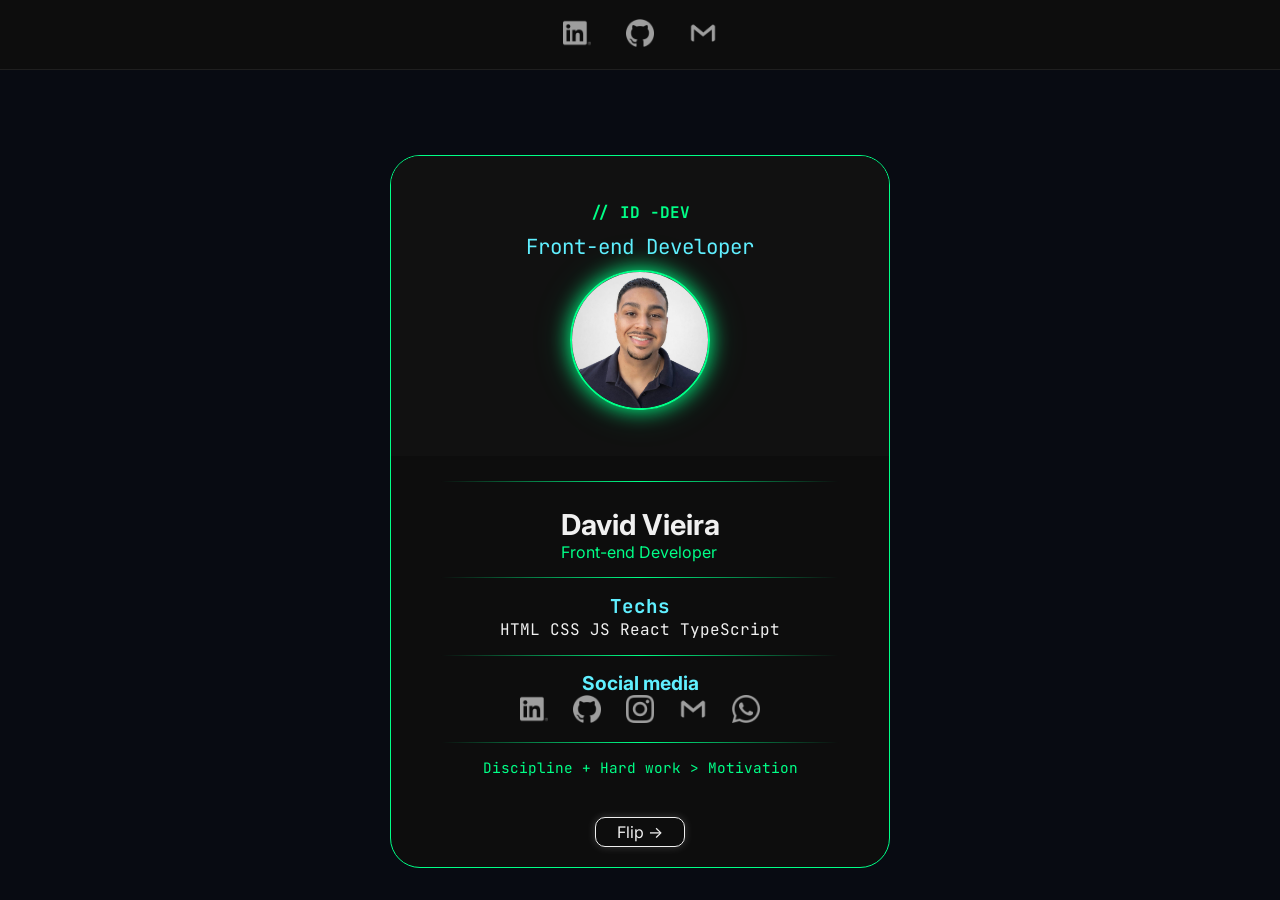
==== teste.html @ 3bdeabc5 "feat: initial commit - dev id card project" ====
<!DOCTYPE html>
<html lang="pt-br">

<head>
    <meta charset="UTF-8">
    <meta name="viewport" content="width=device-width, initial-scale=1.0">
    <link rel="stylesheet" href="./teste.css">
    <title>Test - ID</title>
</head>

<body>
    <nav class="navbar">

        <div class="nav-socials">
            <a href="https://linkedin.com/in/david-vieira-dev" target="_blank" rel="noopener noreferrer">
                <img class="logo" src="./assets.png/linkedln.png" alt="LinkedIn">
            </a>
            <a href="https://github.com/Dvd-2405" target="_blank" rel="noopener noreferrer">
                <img class="logo" src="./assets.png/github.png" alt="GitHub">
            </a>

            <a href="mailto:davidvieira3364@gmail.com" rel="noopener noreferrer">
                <img class="logo" src="./assets.png/gmail.png" alt="Gmail">
            </a>
        </div>
    </nav>

    <div class="card-container">
        <div class="card-inner">

            <main class="card-frente">
                <header>
                    <p class="top"> // ID -DEV</p>
                    <p class="subtitle">Front-end Developer</p>
                    <img src="./assets.png/perfil.png" alt="DV" class="perfil">
                </header>
                <hr>
                <section>
                    <div class="title">
                        <h1>David Vieira</h1>
                        <p>Front-end Developer</p>
                    </div>
                    <hr>
                    <div class="techs">
                        <h2>Techs</h2>
                        <ul>
                            <li>HTML</li>
                            <li>CSS</li>
                            <li>JS</li>
                            <li>React</li>
                            <li>TypeScript</li>
                        </ul>
                    </div>
                    <hr>
                    <div class="midias">
                        <h2>Social media</h2>
                        <ul class="midia">
                            <a href="#"><img class="logo" src="./assets.png/linkedln.png" alt="LinkedIn"></a>
                            <a href="#"><img class="logo" src="./assets.png/github.png" alt="GitHub"></a>
                            <a href="#"><img class="logo" src="./assets.png/insta.png" alt="Instagram"></a>
                            <a href="#"><img class="logo" src="./assets.png/gmail.png" alt="Gmail"></a>
                            <a href="#"><img class="logo" src="./assets.png/wpp.png" alt="WhatsApp"></a>
                        </ul>
                    </div>
                    <hr>
                    <div class="text">
                        <p>Discipline + Hard work > Motivation</p>
                    </div>
                </section> 
                <p class="flip-hint"> Flip → </p>
            </main>

            <div class="card-verso">
                <h2 class="back-titulo">// About me</h2>
                <hr>
                <ul class="curiosidades">
                    <li>📖 Guided by faith</li>
                    <li>🏋️ Training every day</li>
                    <li>🎵 Musician</li>
                    <li>⚽ Football lover</li>
                    <li>💻 Constantly improving in programming</li>
                    <li>☕ Fueled by coffee</li>
                    <li>🎯 Focus and discipline above all</li>
                </ul>
                <p class="flip-hint"> ← Voltar </p>
            </div>

        </div>
    </div> 
      <script src="./animacao.js"></script>
</body>

</html>
---- teste.css ----
@import url('https://fonts.googleapis.com/css2?family=Inter:wght@100..900&family=JetBrains+Mono:wght@100..800&display=swap');

* {
    margin: 0;
    padding: 0;
    box-sizing: border-box;
}

:root {
    --primary: #00FF87;
    --secondary: #60EFFF;
    --bg: #080B12;
    --card: #0D0D0D;
    --card-top: #111111;
    --text: #F0F0F0;
    --line: #333;
}

body {
    font-family: 'Inter', sans-serif;
    background-color: var(--bg);
    display: flex;
    justify-content: center;
    align-items: center;
    min-height: 100vh;
    padding: 80px 20px 20px 20px;
}


.navbar {
    position: fixed;
    top: 0;
    left: 0;
    width: 100%;
    height: 70px;
    background-color: #0D0D0D;
    border-bottom: 1px solid #1f1f1f;
    display: flex;
    align-items: center;
    justify-content:center; 
    padding: 0 40px;
    z-index: 999; 

}

.nav-logo {
    font-family: 'JetBrains Mono', monospace;
    font-size: 1.1rem;
    font-weight: 700;
    color: var(--text);
}

.nav-logo span {
    color: var(--primary);
    font-size: 0.85rem;
}

.nav-links {
    display: flex;
    gap: 30px;
    list-style: none;
}

.nav-links a {
    font-family: 'JetBrains Mono', monospace;
    font-size: 0.9rem;
    color: var(--text);
    text-decoration: none;
    transition: 0.3s;
}

.nav-links a:hover {
    color: var(--primary);
}

.nav-socials {
    display: flex;
    justify-content: center;
    align-items: center;
    gap: 35px; 
}

.card-container {
    width: 90%;
    max-width: 500px;
    min-height: 650px;
    perspective: 1000px;
    cursor: pointer;
}

.card-inner {
    width: 100%;
    min-height: 650px;
    position: relative;
    transform-style: preserve-3d;
    transition: transform 0.7s ease;
}

    .card-inner.flipped {
    transform: rotateY(180deg);
}

.card-frente,
.card-verso {
    position: absolute;
    width: 100%;
    min-height: 650px;
    border-radius: 30px;
    backface-visibility: hidden;
    overflow: hidden;
}

.card-frente {
    background-color: var(--card);
    display: flex;
    flex-direction: column;
    align-items: center;
    gap: 25px; 
    border: 1px solid var(--primary); 

} .flip-hint {
        color: var(--text);
    border: 1px solid var(--text); 
    border-radius: 10px; 
    height: 30px; 
    width: 90px; 
    align-items: center;
    justify-content: center; 
    display: flex;
    box-shadow: 0 0 8px rgba(240, 240, 240, 0.2);
    margin-bottom: 20px;
}

.flip-hint:hover {
    box-shadow: 0 0 15px rgba(240, 240, 240, 0.4);
    background-color: rgba(240, 240, 240, 0.05);
}

.card-verso {
    background-color: var(--card);
    border: 1px solid var(--primary);
    transform: rotateY(180deg);
    display: flex;
    flex-direction: column;
    align-items: center;
    justify-content: center;
    padding: 40px 30px; 
    gap: 20px;
}


header {
    width: 100%;
    height: 300px;
    background-color: var(--card-top);
    display: flex;
    flex-direction: column;
    justify-content: center;
    align-items: center;
    gap: 10px;
}

.top {
    font-family: 'JetBrains Mono', monospace;
    color: var(--primary);
    font-weight: 700;
    font-size: 1rem;
}

.subtitle {
    font-family: 'JetBrains Mono', monospace;
    color: var(--secondary);
    font-size: 1.3rem;
}

p {
    color: var(--primary);
}

h1 {
    color: var(--text);
    font-size: 1.8rem;
}

h2 {
    color: var(--secondary);
    font-size: 1.2rem;
    display: flex;
    justify-content: center;
    align-items: center;
}

.perfil {
    width: 140px;
    height: 140px;
    border-radius: 50%;
    object-fit: cover;
    border: 2px solid var(--primary);
    transition: 0.3s; 
    box-shadow: 0 0 20px var(--primary), 0 0 40px rgba(0, 255, 135, 0.2);
}

section {
    width: 100%;
    display: flex;
    flex-direction: column;
    align-items: center;
    gap: 15px;
}

hr {
    width: 80%;
    border: none;
    height: 1px;
    background: linear-gradient(to right, transparent, var(--primary), transparent);
}

ul {
    display: flex;
    gap: 10px;
    list-style: none;
    flex-wrap: wrap;
    justify-content: center; 
} 

.techs {
    color: var(--text);
    font-family: 'JetBrains Mono', monospace;
}

button:hover {
    background-color: var(--primary);
    color: var(--card);
    transform: scale(1.05);
}

.midia {
    display: flex;
    justify-content: center;
    align-items: center;
    gap: 25px;
}

.logo {
    width: 28px;
    height: 28px;
    filter: brightness(0) invert(1);
    opacity: 0.6;
    transition: 0.3s;
}

.logo:hover {
    opacity: 1;
    filter: brightness(0) invert(1) drop-shadow(0 0 5px var(--primary));
}

.text {
    color: var(--primary);
    font-family: 'JetBrains Mono', monospace;
    font-size: 0.9rem;
    margin-bottom: 15px;
}

.back-titulo {
    color: var(--primary);
    font-family: 'JetBrains Mono', monospace;
    font-size: 1.1rem;
    font-weight: 700;
    align-self: flex-start;
}

.curiosidades {
    list-style: none;
    padding: 0;
    margin: 0;
    display: flex;
    flex-direction: column;
    width: 100%;
}

.curiosidades li {
    color: var(--text);
    font-size: 0.95em;
    font-family: 'JetBrains Mono', monospace;
    padding: 12px 0;
    border-bottom: 1px solid #1f1f1f;
    display: flex;
    align-items: center;
    gap: 10px;
}

.curiosidades li:last-child {
    border-bottom: none;
}

@media (max-width: 480px) {
    .navbar {
        padding: 0 20px;
    }

    .nav-links {
        gap: 15px;
    }

    .nav-links a {
        font-size: 0.75rem;
    }

    .nav-logo {
        font-size: 0.9rem;
    }

    .card-container,
    .card-inner,
    .card-frente,
    .card-verso {
        min-height: 600px;
    }

    header {
        height: 260px;
    }

    .perfil {
        width: 110px;
        height: 110px;
    }

    h1 {
        font-size: 1.4rem;
    }

    .subtitle {
        font-size: 1rem;
    }

    .top {
        font-size: 0.85rem;
    }

    button {
        font-size: 0.75rem;
        padding: 4px 10px;
    }

    .logo {
        width: 34px;
        height: 34px;
    }

    .curiosidades li {
        font-size: 0.85em;
    }

    .back-titulo {
        font-size: 1rem;
    }
}

@media (max-width: 360px) {
    .card-container,
    .card-inner,
    .card-frente,
    .card-verso {
        min-height: 560px;
    }

    h1 {
        font-size: 1.2rem;
    }

    .subtitle {
        font-size: 0.9rem;
    }

    .perfil {
        width: 90px;
        height: 90px;
    }
}
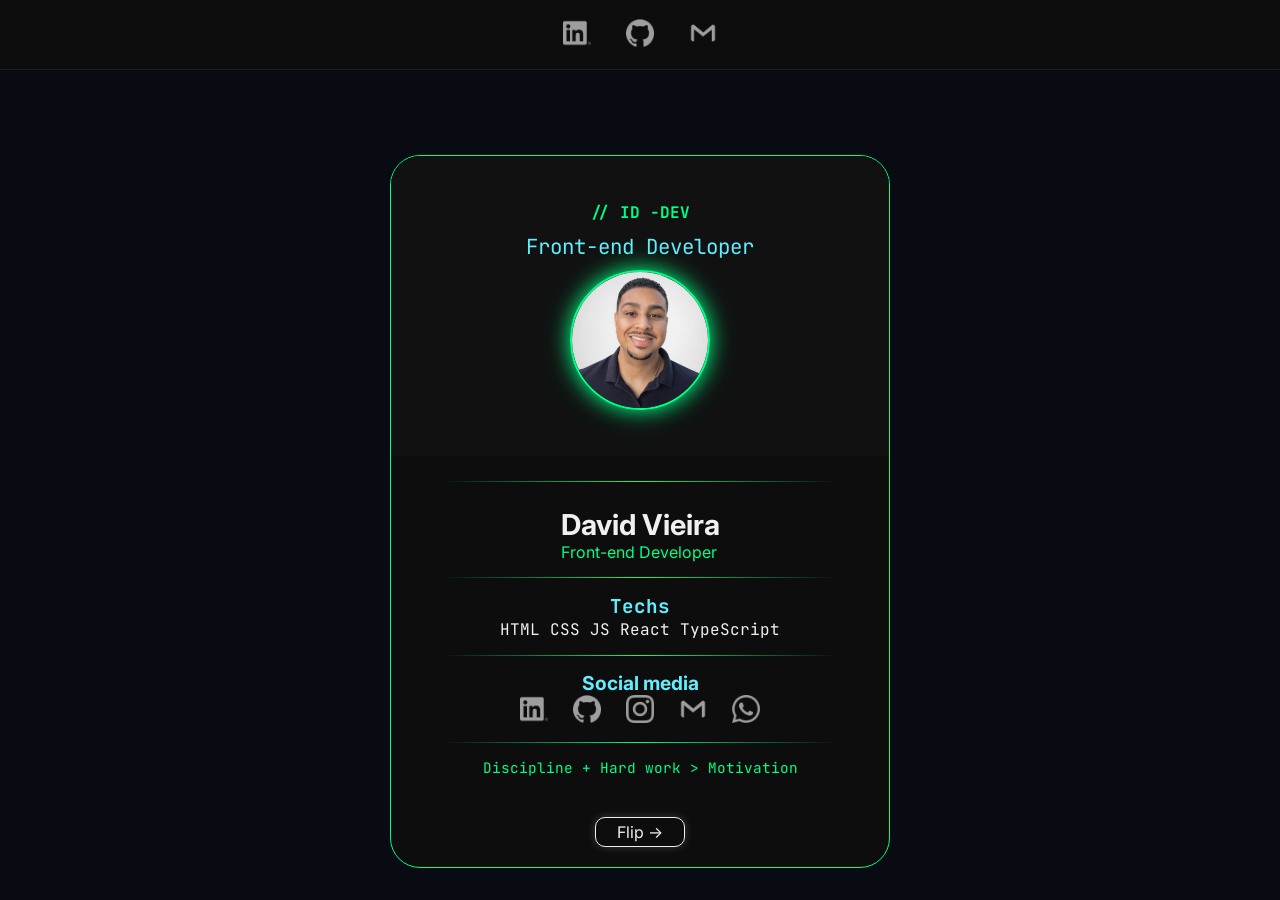
==== commit abd87756: "Id-dev" ====
--- a/teste.html
+++ b/teste.html
@@ -4,7 +4,7 @@
 <head>
     <meta charset="UTF-8">
     <meta name="viewport" content="width=device-width, initial-scale=1.0">
-    <link rel="stylesheet" href="./teste.css">
+    <link rel="stylesheet" href="./style.css">
     <title>Test - ID</title>
 </head>
 
@@ -85,7 +85,7 @@
                 <p class="flip-hint"> ← Voltar </p>
             </div>
 
-        </div>
+        </div>  
     </div> 
       <script src="./animacao.js"></script>
 </body>
--- a/style.css
+++ b/style.css
@@ -0,0 +1,380 @@
+@import url('https://fonts.googleapis.com/css2?family=Inter:wght@100..900&family=JetBrains+Mono:wght@100..800&display=swap');
+
+* {
+    margin: 0;
+    padding: 0;
+    box-sizing: border-box;
+}
+
+:root {
+    --primary: #00FF87;
+    --secondary: #60EFFF;
+    --bg: #080B12;
+    --card: #0D0D0D;
+    --card-top: #111111;
+    --text: #F0F0F0;
+    --line: #333;
+}
+
+body {
+    font-family: 'Inter', sans-serif;
+    background-color: var(--bg);
+    display: flex;
+    justify-content: center;
+    align-items: center;
+    min-height: 100vh;
+    padding: 80px 20px 20px 20px;
+}
+
+
+.navbar {
+    position: fixed;
+    top: 0;
+    left: 0;
+    width: 100%;
+    height: 70px;
+    background-color: #0D0D0D;
+    border-bottom: 1px solid #1f1f1f;
+    display: flex;
+    align-items: center;
+    justify-content:center; 
+    padding: 0 40px;
+    z-index: 999; 
+
+}
+
+.nav-logo {
+    font-family: 'JetBrains Mono', monospace;
+    font-size: 1.1rem;
+    font-weight: 700;
+    color: var(--text);
+}
+
+.nav-logo span {
+    color: var(--primary);
+    font-size: 0.85rem;
+}
+
+.nav-links {
+    display: flex;
+    gap: 30px;
+    list-style: none;
+}
+
+.nav-links a {
+    font-family: 'JetBrains Mono', monospace;
+    font-size: 0.9rem;
+    color: var(--text);
+    text-decoration: none;
+    transition: 0.3s;
+}
+
+.nav-links a:hover {
+    color: var(--primary);
+}
+
+.nav-socials {
+    display: flex;
+    justify-content: center;
+    align-items: center;
+    gap: 35px; 
+}
+
+.card-container {
+    width: 90%;
+    max-width: 500px;
+    min-height: 650px;
+    perspective: 1000px;
+    cursor: pointer;
+}
+
+.card-inner {
+    width: 100%;
+    min-height: 650px;
+    position: relative;
+    transform-style: preserve-3d;
+    transition: transform 0.7s ease;
+}
+
+    .card-inner.flipped {
+    transform: rotateY(180deg);
+}
+
+.card-frente,
+.card-verso {
+    position: absolute;
+    width: 100%;
+    min-height: 650px;
+    border-radius: 30px;
+    backface-visibility: hidden;
+    overflow: hidden;
+}
+
+.card-frente {
+    background-color: var(--card);
+    display: flex;
+    flex-direction: column;
+    align-items: center;
+    gap: 25px; 
+    border: 1px solid var(--primary); 
+
+} .flip-hint {
+        color: var(--text);
+    border: 1px solid var(--text); 
+    border-radius: 10px; 
+    height: 30px; 
+    width: 90px; 
+    align-items: center;
+    justify-content: center; 
+    display: flex;
+    box-shadow: 0 0 8px rgba(240, 240, 240, 0.2);
+    margin-bottom: 20px;
+}
+
+.flip-hint:hover {
+    box-shadow: 0 0 15px rgba(240, 240, 240, 0.4);
+    background-color: rgba(240, 240, 240, 0.05);
+}
+
+.card-verso {
+    background-color: var(--card);
+    border: 1px solid var(--primary);
+    transform: rotateY(180deg);
+    display: flex;
+    flex-direction: column;
+    align-items: center;
+    justify-content: center;
+    padding: 40px 30px; 
+    gap: 20px;
+}
+
+
+header {
+    width: 100%;
+    height: 300px;
+    background-color: var(--card-top);
+    display: flex;
+    flex-direction: column;
+    justify-content: center;
+    align-items: center;
+    gap: 10px;
+}
+
+.top {
+    font-family: 'JetBrains Mono', monospace;
+    color: var(--primary);
+    font-weight: 700;
+    font-size: 1rem;
+}
+
+.subtitle {
+    font-family: 'JetBrains Mono', monospace;
+    color: var(--secondary);
+    font-size: 1.3rem;
+}
+
+p {
+    color: var(--primary);
+}
+
+h1 {
+    color: var(--text);
+    font-size: 1.8rem;
+}
+
+h2 {
+    color: var(--secondary);
+    font-size: 1.2rem;
+    display: flex;
+    justify-content: center;
+    align-items: center;
+}
+
+.perfil {
+    width: 140px;
+    height: 140px;
+    border-radius: 50%;
+    object-fit: cover;
+    border: 2px solid var(--primary);
+    transition: 0.3s; 
+    box-shadow: 0 0 20px var(--primary), 0 0 40px rgba(0, 255, 135, 0.2);
+}
+
+section {
+    width: 100%;
+    display: flex;
+    flex-direction: column;
+    align-items: center;
+    gap: 15px;
+}
+
+hr {
+    width: 80%;
+    border: none;
+    height: 1px;
+    background: linear-gradient(to right, transparent, var(--primary), transparent);
+}
+
+ul {
+    display: flex;
+    gap: 10px;
+    list-style: none;
+    flex-wrap: wrap;
+    justify-content: center; 
+} 
+
+.techs {
+    color: var(--text);
+    font-family: 'JetBrains Mono', monospace;
+}
+
+button:hover {
+    background-color: var(--primary);
+    color: var(--card);
+    transform: scale(1.05);
+}
+
+.midia {
+    display: flex;
+    justify-content: center;
+    align-items: center;
+    gap: 25px;
+}
+
+.logo {
+    width: 28px;
+    height: 28px;
+    filter: brightness(0) invert(1);
+    opacity: 0.6;
+    transition: 0.3s;
+}
+
+.logo:hover {
+    opacity: 1;
+    filter: brightness(0) invert(1) drop-shadow(0 0 5px var(--primary));
+}
+
+.text {
+    color: var(--primary);
+    font-family: 'JetBrains Mono', monospace;
+    font-size: 0.9rem;
+    margin-bottom: 15px;
+}
+
+.back-titulo {
+    color: var(--primary);
+    font-family: 'JetBrains Mono', monospace;
+    font-size: 1.1rem;
+    font-weight: 700;
+    align-self: flex-start;
+}
+
+.curiosidades {
+    list-style: none;
+    padding: 0;
+    margin: 0;
+    display: flex;
+    flex-direction: column;
+    width: 100%;
+}
+
+.curiosidades li {
+    color: var(--text);
+    font-size: 0.95em;
+    font-family: 'JetBrains Mono', monospace;
+    padding: 12px 0;
+    border-bottom: 1px solid #1f1f1f;
+    display: flex;
+    align-items: center;
+    gap: 10px;
+}
+
+.curiosidades li:last-child {
+    border-bottom: none;
+}
+
+@media (max-width: 480px) {
+    .navbar {
+        padding: 0 20px;
+    }
+
+    .nav-links {
+        gap: 15px;
+    }
+
+    .nav-links a {
+        font-size: 0.75rem;
+    }
+
+    .nav-logo {
+        font-size: 0.9rem;
+    }
+
+    .card-container,
+    .card-inner,
+    .card-frente,
+    .card-verso {
+        min-height: 600px;
+    }
+
+    header {
+        height: 260px;
+    }
+
+    .perfil {
+        width: 110px;
+        height: 110px;
+    }
+
+    h1 {
+        font-size: 1.4rem;
+    }
+
+    .subtitle {
+        font-size: 1rem;
+    }
+
+    .top {
+        font-size: 0.85rem;
+    }
+
+    button {
+        font-size: 0.75rem;
+        padding: 4px 10px;
+    }
+
+    .logo {
+        width: 34px;
+        height: 34px;
+    }
+
+    .curiosidades li {
+        font-size: 0.85em;
+    }
+
+    .back-titulo {
+        font-size: 1rem;
+    }
+}
+
+@media (max-width: 360px) {
+    .card-container,
+    .card-inner,
+    .card-frente,
+    .card-verso {
+        min-height: 560px;
+    }
+
+    h1 {
+        font-size: 1.2rem;
+    }
+
+    .subtitle {
+        font-size: 0.9rem;
+    }
+
+    .perfil {
+        width: 90px;
+        height: 90px;
+    }
+}
